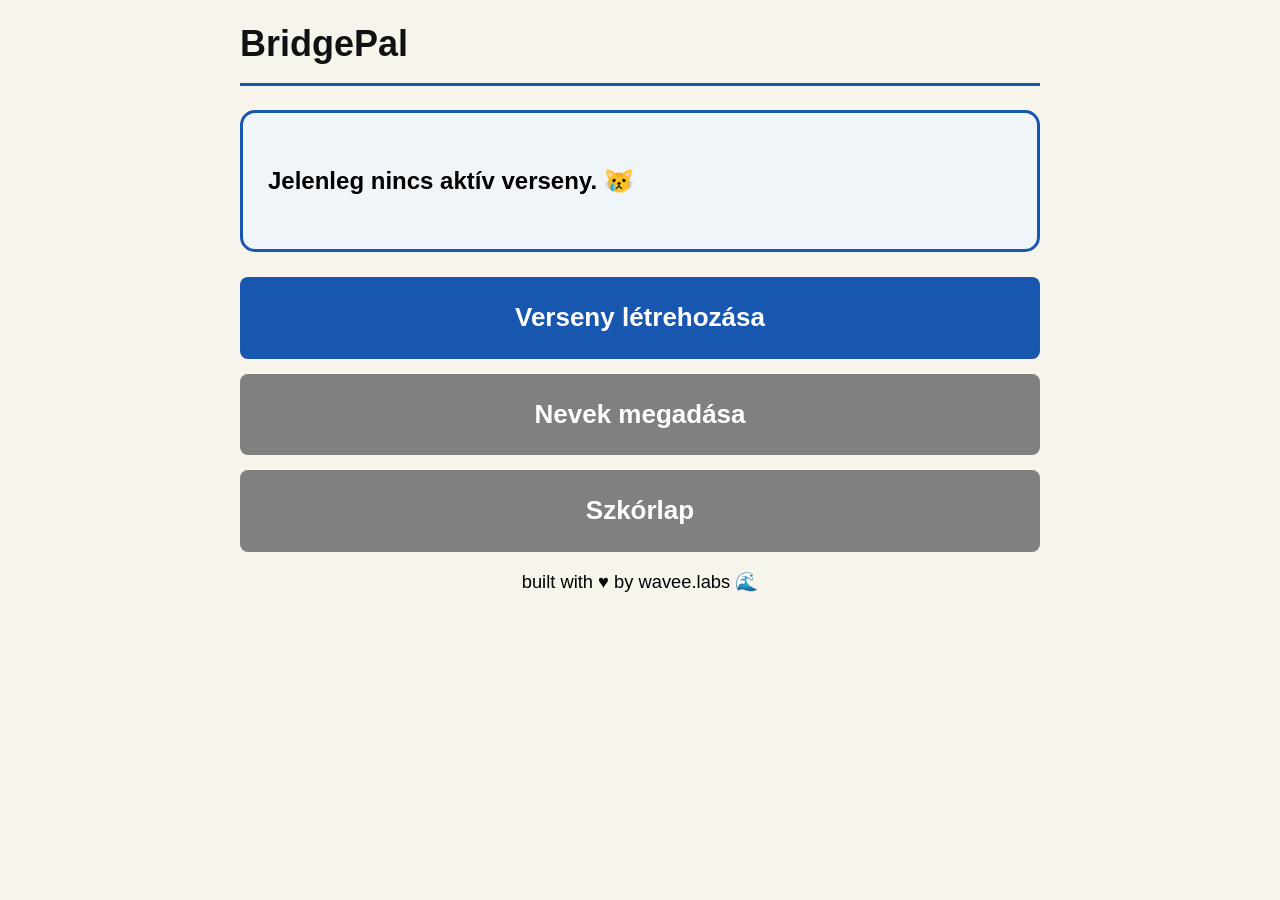
==== index.html @ 21d9b510 "js kiszedése htmlből és Fanny valamit kiszedett" ====
<!doctype html>
<html lang="hu">
  <head>
    <meta charset="UTF-8" />
    <meta name="viewport" content="width=device-width, initial-scale=1.0" />
    <title>BridgePal</title>
    <link rel="stylesheet" href="css/styles.css" />
  </head>

  <body>
    <div class="container">
      <h1>BridgePal</h1>

      <div
        class="card"
        style="background-color: #f0f5fa; border-color: #1857b0"
      >
        <p id="statusMessage" style="font-weight: bold; font-size: 24px">
          Adatbázis ellenőrzése...
        </p>
      </div>

      <a href="director-setup.html" id="directorLink" class="btn"
        >Verseny létrehozása</a
      >
      <a
        href="names.html"
        id="namesLink"
        class="btn"
        style="background-color: #d35400"
        >Nevek megadása</a
      >
      <a
        href="table.html"
        id="tableLink"
        class="btn"
        style="background-color: #2b7a0b"
        >Szkórlap</a
      >

      <div style="font-size: smaller; text-align: center">
        built with ♥️ by wavee.labs 🌊
      </div>
    </div>

    <script src="js/mock-data.js"></script>
    <script src="js/pages/index.js"></script>
  </body>
</html>
---- css/styles.css ----
body {
    font-family: 'Segoe UI', Arial, sans-serif;
    background-color: #f7f4ec;
    color: #000000;
    margin: 0;
    padding: 15px;
    font-size: 22px;
    line-height: 1.6;
}

.container {
    max-width: 800px;
    margin: 0 auto;
}

h1 {
    font-size: 36px;
    color: #111111;
    margin-top: 0;
    border-bottom: 3px solid #1857b0;
    padding-bottom: 10px;
}

h2,
h3 {
    color: #222222;
    font-size: 28px;
}

.card {
    border: 3px solid #cccccc;
    padding: 25px;
    border-radius: 15px;
    margin-bottom: 25px;
    background-color: #ffffff;
}

.btn {
    display: block;
    width: 100%;
    padding: 20px;
    background-color: #1857b0;
    color: #ffffff;
    text-align: center;
    text-decoration: none;
    border-radius: 8px;
    border: none;
    cursor: pointer;
    font-size: 26px;
    font-weight: bold;
    box-sizing: border-box;
    margin-bottom: 15px;
    font-family: inherit;
    line-height: inherit;
}

input[type="number"],
input[type="text"],
select {
    width: 100%;
    font-size: 24px;
    padding: 15px;
    margin-top: 8px;
    margin-bottom: 25px;
    border: 3px solid #555555;
    border-radius: 8px;
    box-sizing: border-box;
    background-color: #ffffff;
    color: #000000;
    font-family: inherit;
}

input:focus,
select:focus {
    outline: 4px solid #1857b0;
    border-color: #1857b0;
}

.warning-box {
    border: 4px solid #cc0000;
    background-color: #fff0f0;
    padding: 20px;
    margin-bottom: 20px;
    font-weight: bold;
    border-radius: 15px;
}

.form-row {
    display: flex;
    gap: 15px;
    margin-bottom: 0;
}

.form-col {
    flex: 1;
}

.names-table {
    width: 100%;
    border-collapse: collapse;
    margin-top: 15px;
    background-color: #ffffff;
    font-size: 20px;
}

.names-table th,
.names-table td {
    border: 3px solid #cccccc;
    padding: 12px;
    text-align: center;
}

.names-table th {
    background-color: #1857b0;
    color: white;
}
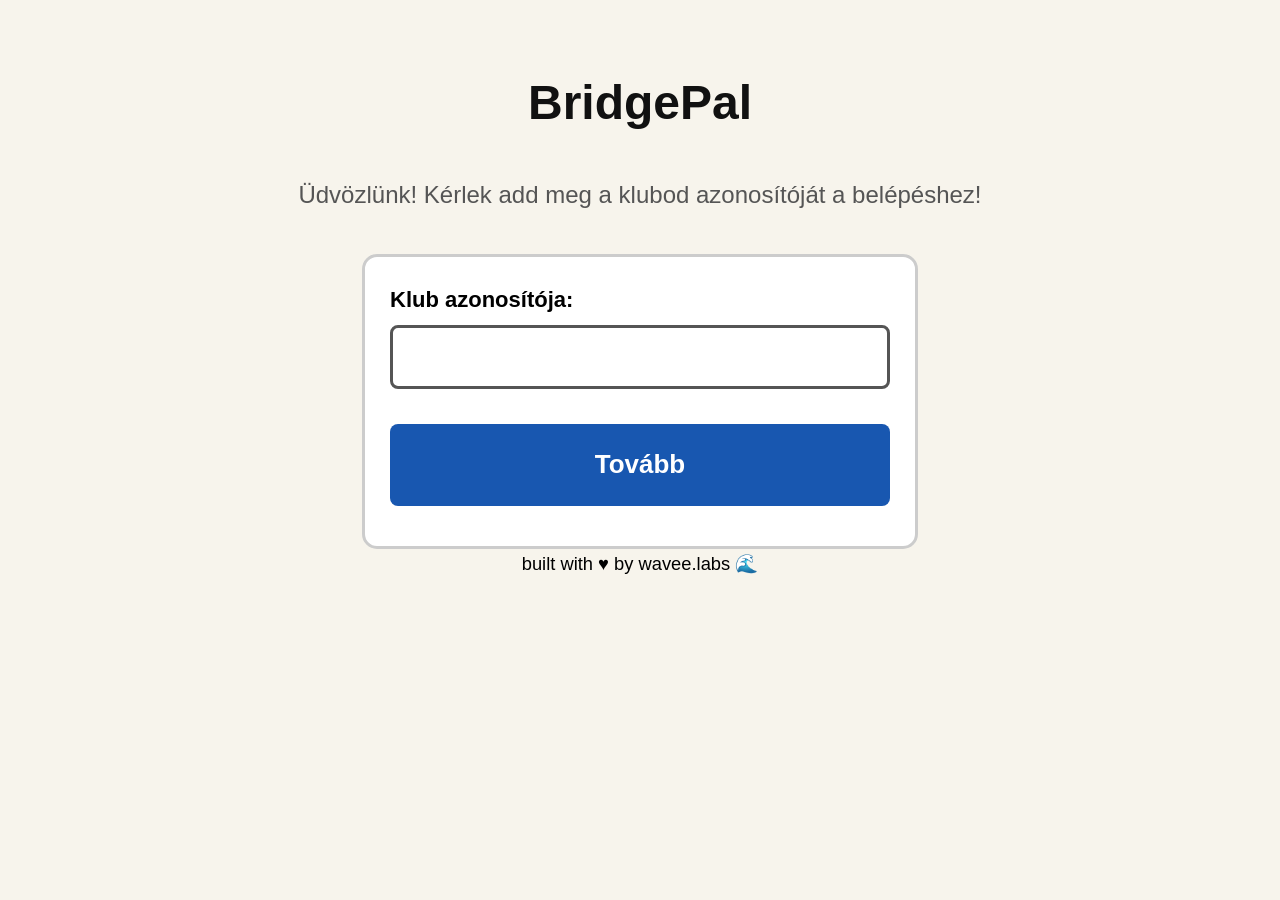
==== commit d6e91d74: "login" ====
--- a/index.html
+++ b/index.html
@@ -1,49 +1,35 @@
 <!doctype html>
 <html lang="hu">
-  <head>
-    <meta charset="UTF-8" />
-    <meta name="viewport" content="width=device-width, initial-scale=1.0" />
-    <title>BridgePal</title>
-    <link rel="stylesheet" href="css/styles.css" />
-  </head>
 
-  <body>
-    <div class="container">
-      <h1>BridgePal</h1>
+<head>
+  <meta charset="UTF-8" />
+  <meta name="viewport" content="width=device-width, initial-scale=1.0" />
+  <title>BridgePal</title>
+  <link rel="stylesheet" href="css/styles.css" />
+</head>
 
-      <div
-        class="card"
-        style="background-color: #f0f5fa; border-color: #1857b0"
-      >
-        <p id="statusMessage" style="font-weight: bold; font-size: 24px">
-          Adatbázis ellenőrzése...
-        </p>
-      </div>
+<body>
+  <div class="container">
+    <h1>BridgePal</h1>
 
-      <a href="director-setup.html" id="directorLink" class="btn"
-        >Verseny létrehozása</a
-      >
-      <a
-        href="names.html"
-        id="namesLink"
-        class="btn"
-        style="background-color: #d35400"
-        >Nevek megadása</a
-      >
-      <a
-        href="table.html"
-        id="tableLink"
-        class="btn"
-        style="background-color: #2b7a0b"
-        >Szkórlap</a
-      >
-
-      <div style="font-size: smaller; text-align: center">
-        built with ♥️ by wavee.labs 🌊
-      </div>
+    <div class="card" style="background-color: #f0f5fa; border-color: #1857b0">
+      <p id="statusMessage" style="font-weight: bold; font-size: 24px">
+        Adatbázis ellenőrzése...
+      </p>
     </div>
 
-    <script src="js/mock-data.js"></script>
-    <script src="js/pages/index.js"></script>
-  </body>
-</html>
+    <a href="director-setup.html" id="directorLink" class="btn">Verseny létrehozása</a>
+    <a href="names.html" id="namesLink" class="btn" style="background-color: #d35400">Nevek megadása</a>
+    <a href="table.html" id="tableLink" class="btn" style="background-color: #2b7a0b">Szkórlap</a>
+
+    <div style="font-size: smaller; text-align: center">
+      built with ♥️ by wavee.labs 🌊
+    </div>
+  </div>
+
+  <script src="js/mock-data.js"></script>
+  <script src="js/pages/index.js"></script>
+  <script src="js/utils.js"></script>
+</body>
+
+</html>
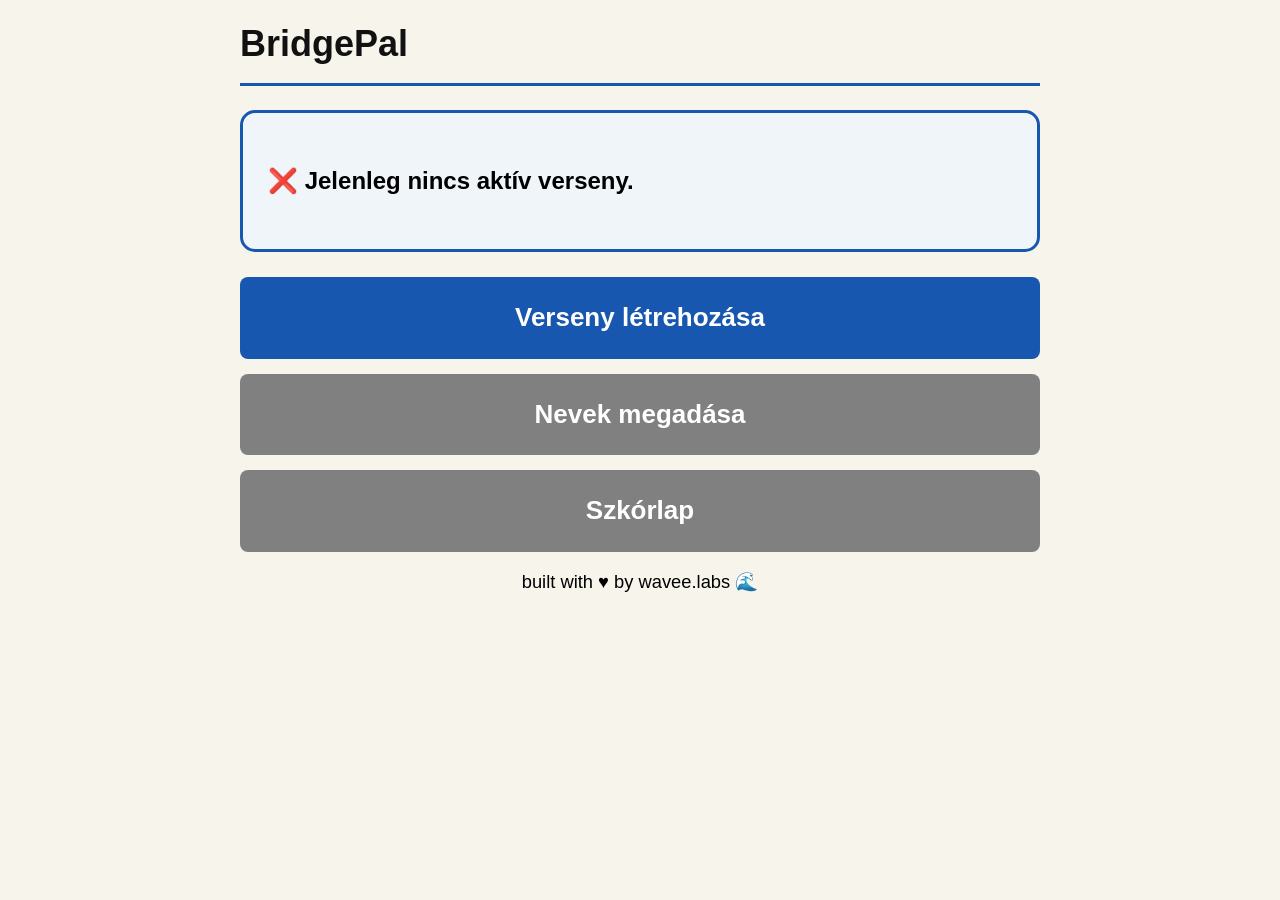
==== commit 0dafa9f5: "a scorelap eredménye mostmár bekerül adatbázisba" ====
--- a/index.html
+++ b/index.html
@@ -1,35 +1,49 @@
 <!doctype html>
 <html lang="hu">
+  <head>
+    <meta charset="UTF-8" />
+    <meta name="viewport" content="width=device-width, initial-scale=1.0" />
+    <title>BridgePal</title>
+    <link rel="stylesheet" href="css/styles.css" />
+  </head>
 
-<head>
-  <meta charset="UTF-8" />
-  <meta name="viewport" content="width=device-width, initial-scale=1.0" />
-  <title>BridgePal</title>
-  <link rel="stylesheet" href="css/styles.css" />
-</head>
+  <body>
+    <div class="container">
+      <h1>BridgePal</h1>
 
-<body>
-  <div class="container">
-    <h1>BridgePal</h1>
+      <div
+        class="card"
+        style="background-color: #f0f5fa; border-color: #1857b0"
+      >
+        <p id="statusMessage" style="font-weight: bold; font-size: 24px">
+          Adatbázis ellenőrzése...
+        </p>
+      </div>
 
-    <div class="card" style="background-color: #f0f5fa; border-color: #1857b0">
-      <p id="statusMessage" style="font-weight: bold; font-size: 24px">
-        Adatbázis ellenőrzése...
-      </p>
+      <a href="director-setup.html" id="directorLink" class="btn"
+        >Verseny létrehozása</a
+      >
+      <a
+        href="names.html"
+        id="namesLink"
+        class="btn"
+        style="background-color: #d35400"
+        >Nevek megadása</a
+      >
+      <a
+        href="table.php"
+        id="tableLink"
+        class="btn"
+        style="background-color: #2b7a0b"
+        >Szkórlap</a
+      >
+
+      <div style="font-size: smaller; text-align: center">
+        built with ♥️ by wavee.labs 🌊
+      </div>
     </div>
 
-    <a href="director-setup.html" id="directorLink" class="btn">Verseny létrehozása</a>
-    <a href="names.html" id="namesLink" class="btn" style="background-color: #d35400">Nevek megadása</a>
-    <a href="table.html" id="tableLink" class="btn" style="background-color: #2b7a0b">Szkórlap</a>
-
-    <div style="font-size: smaller; text-align: center">
-      built with ♥️ by wavee.labs 🌊
-    </div>
-  </div>
-
-  <script src="js/mock-data.js"></script>
-  <script src="js/pages/index.js"></script>
-  <script src="js/utils.js"></script>
-</body>
-
-</html>+    <script src="js/mock-data.js"></script>
+    <script src="js/pages/index.js"></script>
+  </body>
+</html>
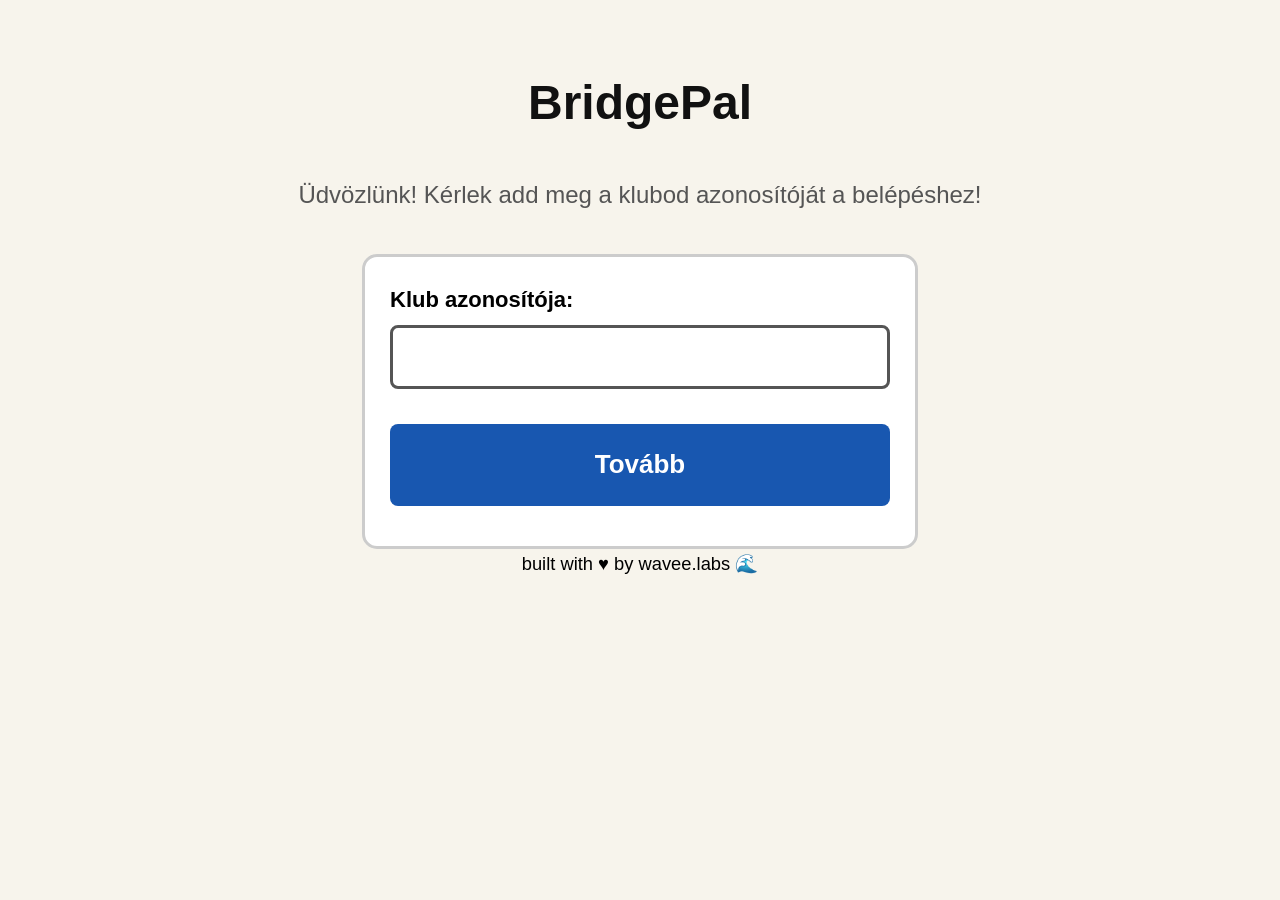
==== commit 26a0e496: "elvileg most jó és fel van oldva a konfliktus" ====
--- a/index.html
+++ b/index.html
@@ -1,49 +1,35 @@
 <!doctype html>
 <html lang="hu">
-  <head>
-    <meta charset="UTF-8" />
-    <meta name="viewport" content="width=device-width, initial-scale=1.0" />
-    <title>BridgePal</title>
-    <link rel="stylesheet" href="css/styles.css" />
-  </head>
 
-  <body>
-    <div class="container">
-      <h1>BridgePal</h1>
+<head>
+  <meta charset="UTF-8" />
+  <meta name="viewport" content="width=device-width, initial-scale=1.0" />
+  <title>BridgePal</title>
+  <link rel="stylesheet" href="css/styles.css" />
+</head>
 
-      <div
-        class="card"
-        style="background-color: #f0f5fa; border-color: #1857b0"
-      >
-        <p id="statusMessage" style="font-weight: bold; font-size: 24px">
-          Adatbázis ellenőrzése...
-        </p>
-      </div>
+<body>
+  <div class="container">
+    <h1>BridgePal</h1>
 
-      <a href="director-setup.html" id="directorLink" class="btn"
-        >Verseny létrehozása</a
-      >
-      <a
-        href="names.html"
-        id="namesLink"
-        class="btn"
-        style="background-color: #d35400"
-        >Nevek megadása</a
-      >
-      <a
-        href="table.php"
-        id="tableLink"
-        class="btn"
-        style="background-color: #2b7a0b"
-        >Szkórlap</a
-      >
-
-      <div style="font-size: smaller; text-align: center">
-        built with ♥️ by wavee.labs 🌊
-      </div>
+    <div class="card" style="background-color: #f0f5fa; border-color: #1857b0">
+      <p id="statusMessage" style="font-weight: bold; font-size: 24px">
+        Adatbázis ellenőrzése...
+      </p>
     </div>
 
-    <script src="js/mock-data.js"></script>
-    <script src="js/pages/index.js"></script>
-  </body>
-</html>
+    <a href="director-setup.html" id="directorLink" class="btn">Verseny létrehozása</a>
+    <a href="names.html" id="namesLink" class="btn" style="background-color: #d35400">Nevek megadása</a>
+    <a href="table.html" id="tableLink" class="btn" style="background-color: #2b7a0b">Szkórlap</a>
+
+    <div style="font-size: smaller; text-align: center">
+      built with ♥️ by wavee.labs 🌊
+    </div>
+  </div>
+
+  <script src="js/mock-data.js"></script>
+  <script src="js/pages/index.js"></script>
+  <script src="js/utils.js"></script>
+</body>
+
+</html>
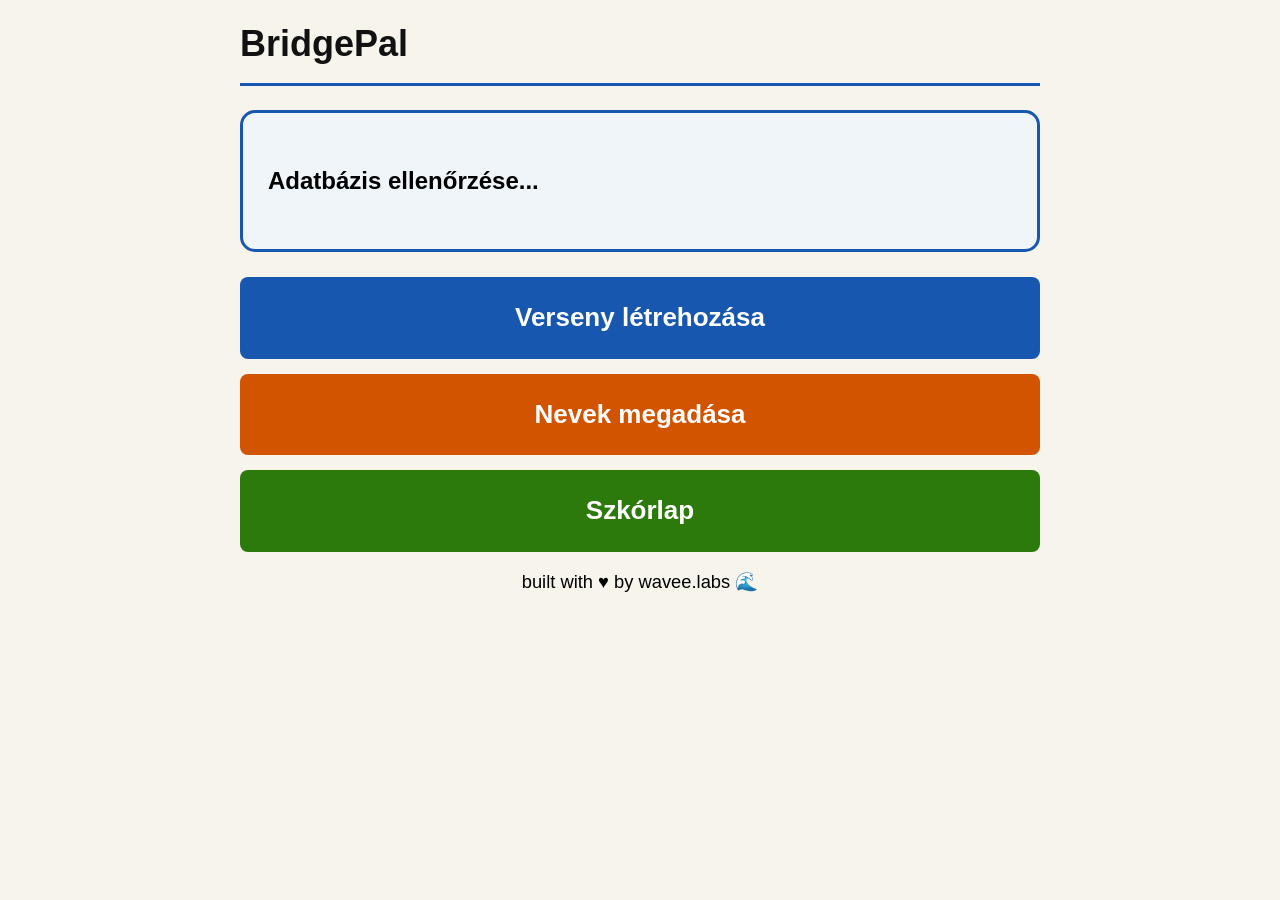
==== commit 98c336c7: "a login page mostmár elíndít egy sessiont ami rá van kötve adatbázisra" ====
--- a/index.html
+++ b/index.html
@@ -20,16 +20,14 @@
 
     <a href="director-setup.html" id="directorLink" class="btn">Verseny létrehozása</a>
     <a href="names.html" id="namesLink" class="btn" style="background-color: #d35400">Nevek megadása</a>
-    <a href="table.html" id="tableLink" class="btn" style="background-color: #2b7a0b">Szkórlap</a>
+    <a href="table.php" id="tableLink" class="btn" style="background-color: #2b7a0b">Szkórlap</a>
 
     <div style="font-size: smaller; text-align: center">
       built with ♥️ by wavee.labs 🌊
     </div>
   </div>
 
-  <script src="js/mock-data.js"></script>
   <script src="js/pages/index.js"></script>
-  <script src="js/utils.js"></script>
 </body>
 
 </html>
--- a/css/styles.css
+++ b/css/styles.css
@@ -113,4 +113,70 @@
 .names-table th {
     background-color: #1857b0;
     color: white;
+}
+
+/* felugro ablakok dizajnolasa */
+
+.modal-overlay {
+    position: fixed;
+    top: 0;
+    left: 0;
+    width: 100%;
+    height: 100%;
+    background-color: rgba(0, 0, 0, 0.6);
+    display: flex;
+    justify-content: center;
+    align-items: center;
+    z-index: 9999;
+}
+
+.modal-box {
+    background-color: #ffffff;
+    border: 3px solid #1857b0;
+    border-radius: 15px;
+    padding: 30px;
+    width: 90%;
+    max-width: 450px;
+    text-align: center;
+    box-shadow: 0 10px 25px rgba(0, 0, 0, 0.2);
+}
+
+.modal-box p {
+    font-size: 24px;
+    margin-bottom: 25px;
+    color: #222222;
+}
+
+.modal-box input {
+    margin-bottom: 25px;
+    text-align: center;
+    font-size: 25px;
+}
+
+.modal-buttons {
+    display: flex;
+    gap: 15px;
+}
+
+.modal-btn {
+    flex: 1;
+    padding: 15px;
+    font-size: 22px;
+    font-weight: bold;
+    border: none;
+    border-radius: 8px;
+    cursor: pointer;
+    color: white;
+}
+
+.modal-btn-primary {
+    background-color: #1857b0;
+}
+
+.modal-btn-danger {
+    background-color: #cc0000;
+}
+
+.modal-btn-secondary {
+    background-color: #555555;
 }
